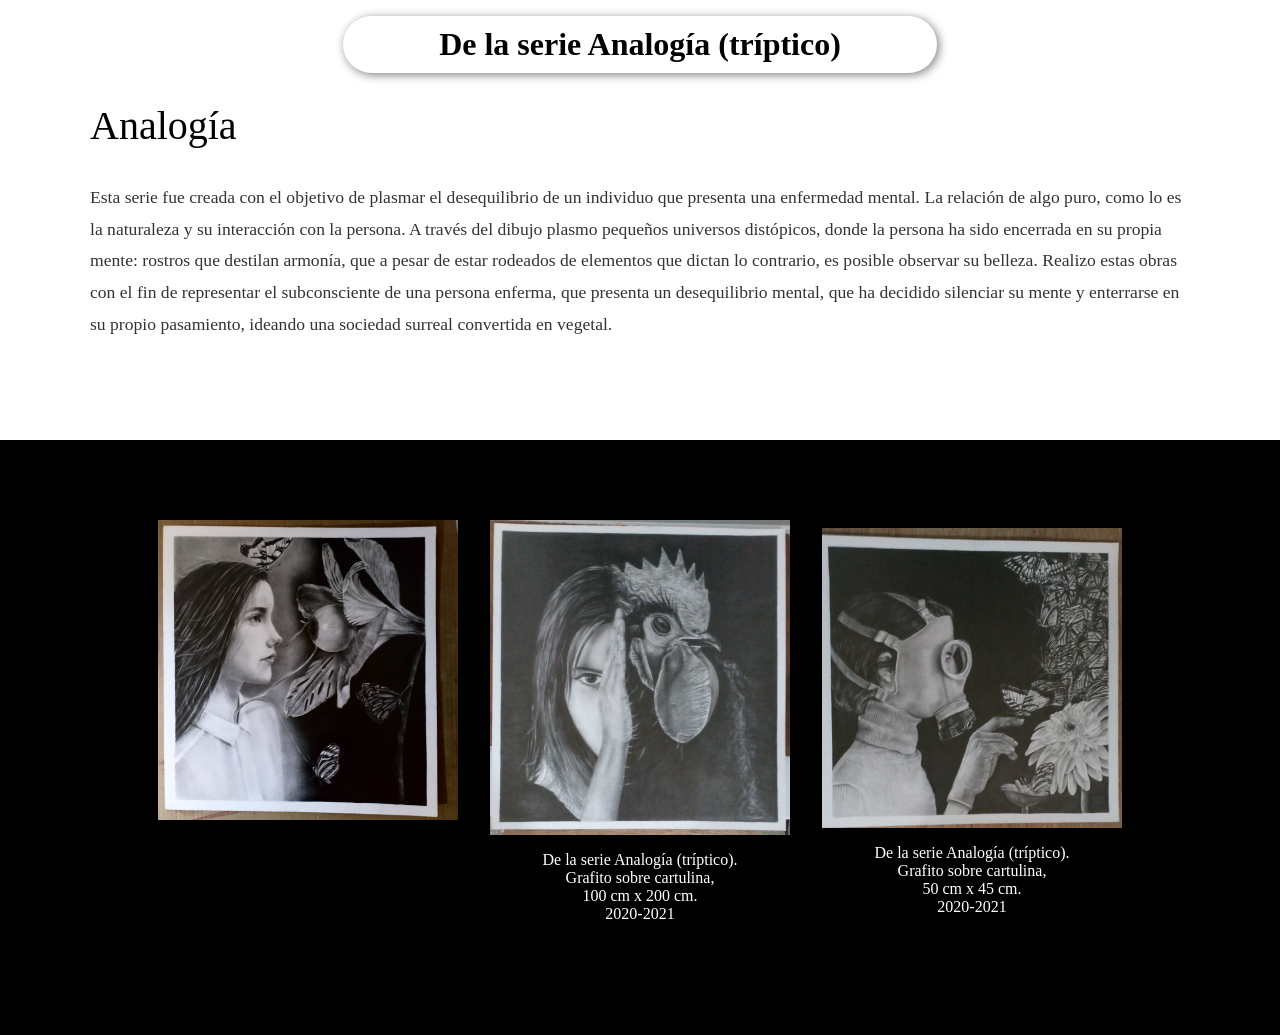
==== PAGES/collection1.html @ 754e4d12 "Add files via upload" ====
<!DOCTYPE html>
<html>

<head>
    <meta charset='utf-8'>
    <meta http-equiv='X-UA-Compatible' content='IE=edge'>
    <title>De la serie Analogía (tríptico)</title>
    <meta name='viewport' content='width=device-width, initial-scale=1'>
    <link rel='stylesheet' type='text/css' media='screen' href='../CSS/collections.css'>
</head>

<body>
    <div class="title">
        <h1>De la serie Analogía (tríptico)</h1>
    </div>
    <div class="about">
        <h2>Analogía</h2>
        <p class="about-text">Esta serie fue creada con el objetivo de plasmar el desequilibrio de un individuo que
            presenta una enfermedad
            mental. La relación de algo puro, como lo es la naturaleza y su interacción con la persona. A través del
            dibujo plasmo pequeños universos distópicos, donde la persona ha sido encerrada en su propia mente: rostros
            que destilan armonía, que a pesar de estar rodeados de elementos que dictan lo contrario, es posible
            observar su belleza. Realizo estas obras con el fin de representar el subconsciente de una persona enferma,
            que presenta un desequilibrio mental, que ha decidido silenciar su mente y enterrarse en su propio
            pasamiento, ideando una sociedad surreal convertida en vegetal.</p>
    </div>
    <div class="continer">
        <div>
            <img src="../IMG/IMG_0013.JPG" draggable="false" alt="De la serie Analogía (tríptico)" />
        </div>
       
        <div style="display: flex;justify-content: center; flex-direction: column;">
            <img src="../IMG/IMG_0016.JPG" draggable="false" alt="De la serie Analogía (tríptico)" />
            <p style="text-align: center; color: white;">De la serie Analogía (tríptico). <br>
                Grafito sobre cartulina, <br> 100 cm x 200 cm. <br> 2020-2021</p>
        </div>
        <div style="display: flex;justify-content: center; flex-direction: column;">
            <img src="../IMG/IMG_0020.JPG" draggable="false" alt="De la serie Analogía (tríptico)" />
            <p style="text-align: center; color: white;">De la serie Analogía (tríptico). <br>
                Grafito sobre cartulina, <br> 50 cm x 45 cm. <br> 2020-2021</p>
        </div>
    </div>


</body>

</html>
---- CSS/collections.css ----
* {
     margin: 0;
     padding: 0;
     box-sizing: border-box;
 }

 :root {
     --black: #000000;
     --white: #ffffff;
     --red: #e63946;
     --gray: #1a1a1a;
 }

 .continer {
     padding-top: 4em;
     padding-bottom: 7rem;
     width: 100%;
     display: flex;
     flex-direction: row;
     justify-content: center;
     background-color: var(--black);
     z-index: -10;
 }

 .title {
     width: 100%;
     margin-top: 1em;
     z-index: 10;
     position: fixed;
     display: flex;
     justify-content: center;
 }

 .title>h1 {
     padding-top: 10px;
     padding-left: 3em;
     padding-bottom: 10px;
     padding-right: 3em;
     border-radius: 50px;
     background-color: var(--white);
      box-shadow: 2px 2px 10px rgba(0, 0, 0, 0.5);
 }

 img {
     width: 300px;
     margin: 1em;
 }

 .about-text {
     font-size: 1.1rem;
     line-height: 1.8;
     color: #333;
 }

 h2 {
     font-size: 2.5rem;
     font-weight: 300;
     margin-bottom: 30px;
     line-height: 1.3;
 }

 .about {
     padding: 100px 50px;
     max-width: 1200px;
     margin: 0 auto;
 }

 @media (max-width: 480px) {
     .continer {
         flex-direction: column;
         padding-top: 2em;
         padding-bottom: 3rem;
     }

     img{
        width: 300px;
     }
     .title>h1 {
         font-size: 12pt;
     }
 }
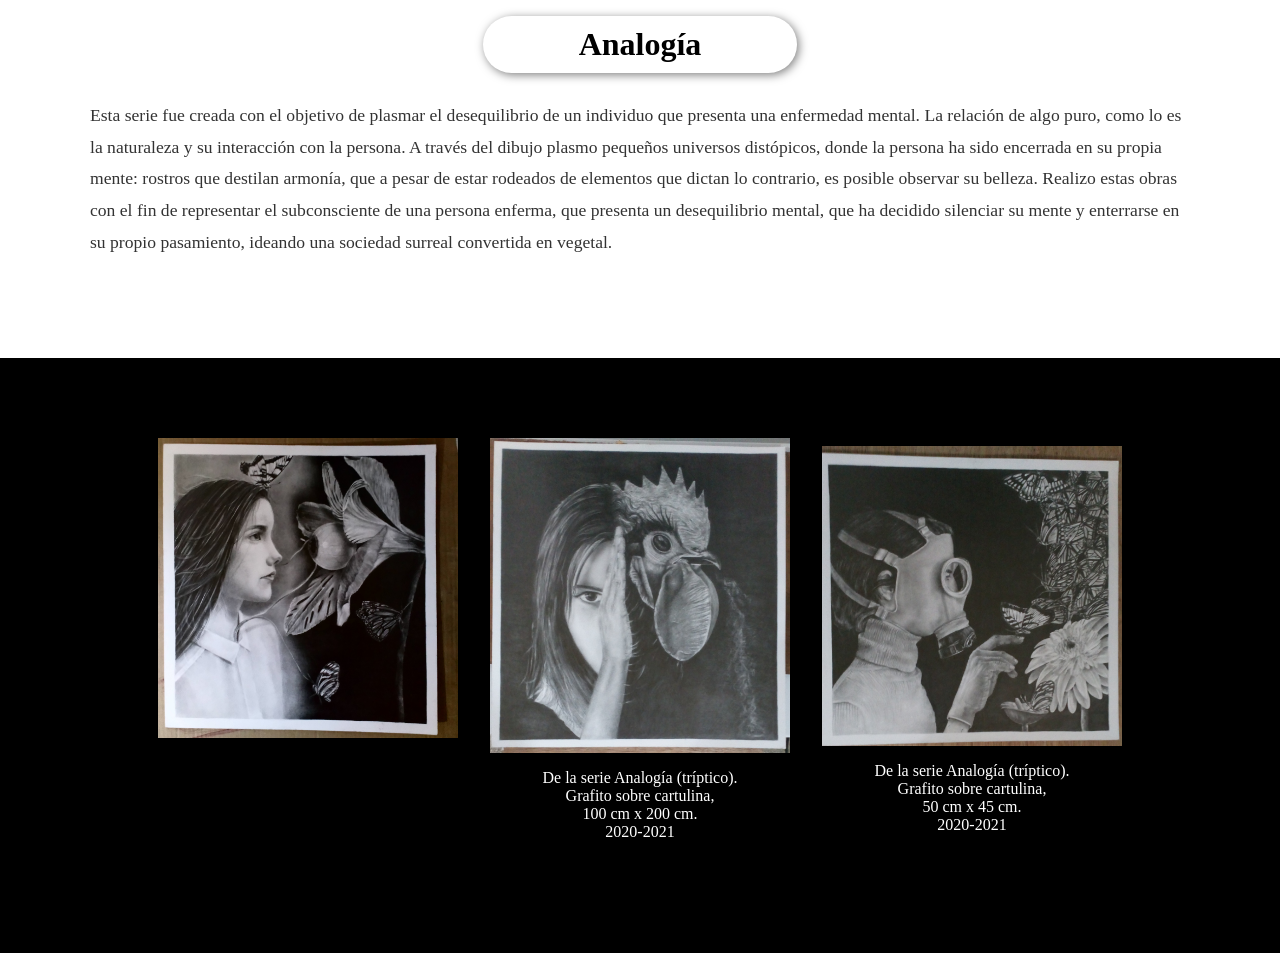
==== commit 43571f72: "Add files via upload" ====
--- a/PAGES/collection1.html
+++ b/PAGES/collection1.html
@@ -4,17 +4,17 @@
 <head>
     <meta charset='utf-8'>
     <meta http-equiv='X-UA-Compatible' content='IE=edge'>
-    <title>De la serie Analogía (tríptico)</title>
+    <title>Analogía</title>
     <meta name='viewport' content='width=device-width, initial-scale=1'>
     <link rel='stylesheet' type='text/css' media='screen' href='../CSS/collections.css'>
 </head>
 
 <body>
     <div class="title">
-        <h1>De la serie Analogía (tríptico)</h1>
+        <h1>Analogía</h1>
     </div>
     <div class="about">
-        <h2>Analogía</h2>
+
         <p class="about-text">Esta serie fue creada con el objetivo de plasmar el desequilibrio de un individuo que
             presenta una enfermedad
             mental. La relación de algo puro, como lo es la naturaleza y su interacción con la persona. A través del
@@ -28,7 +28,7 @@
         <div>
             <img src="../IMG/IMG_0013.JPG" draggable="false" alt="De la serie Analogía (tríptico)" />
         </div>
-       
+
         <div style="display: flex;justify-content: center; flex-direction: column;">
             <img src="../IMG/IMG_0016.JPG" draggable="false" alt="De la serie Analogía (tríptico)" />
             <p style="text-align: center; color: white;">De la serie Analogía (tríptico). <br>
